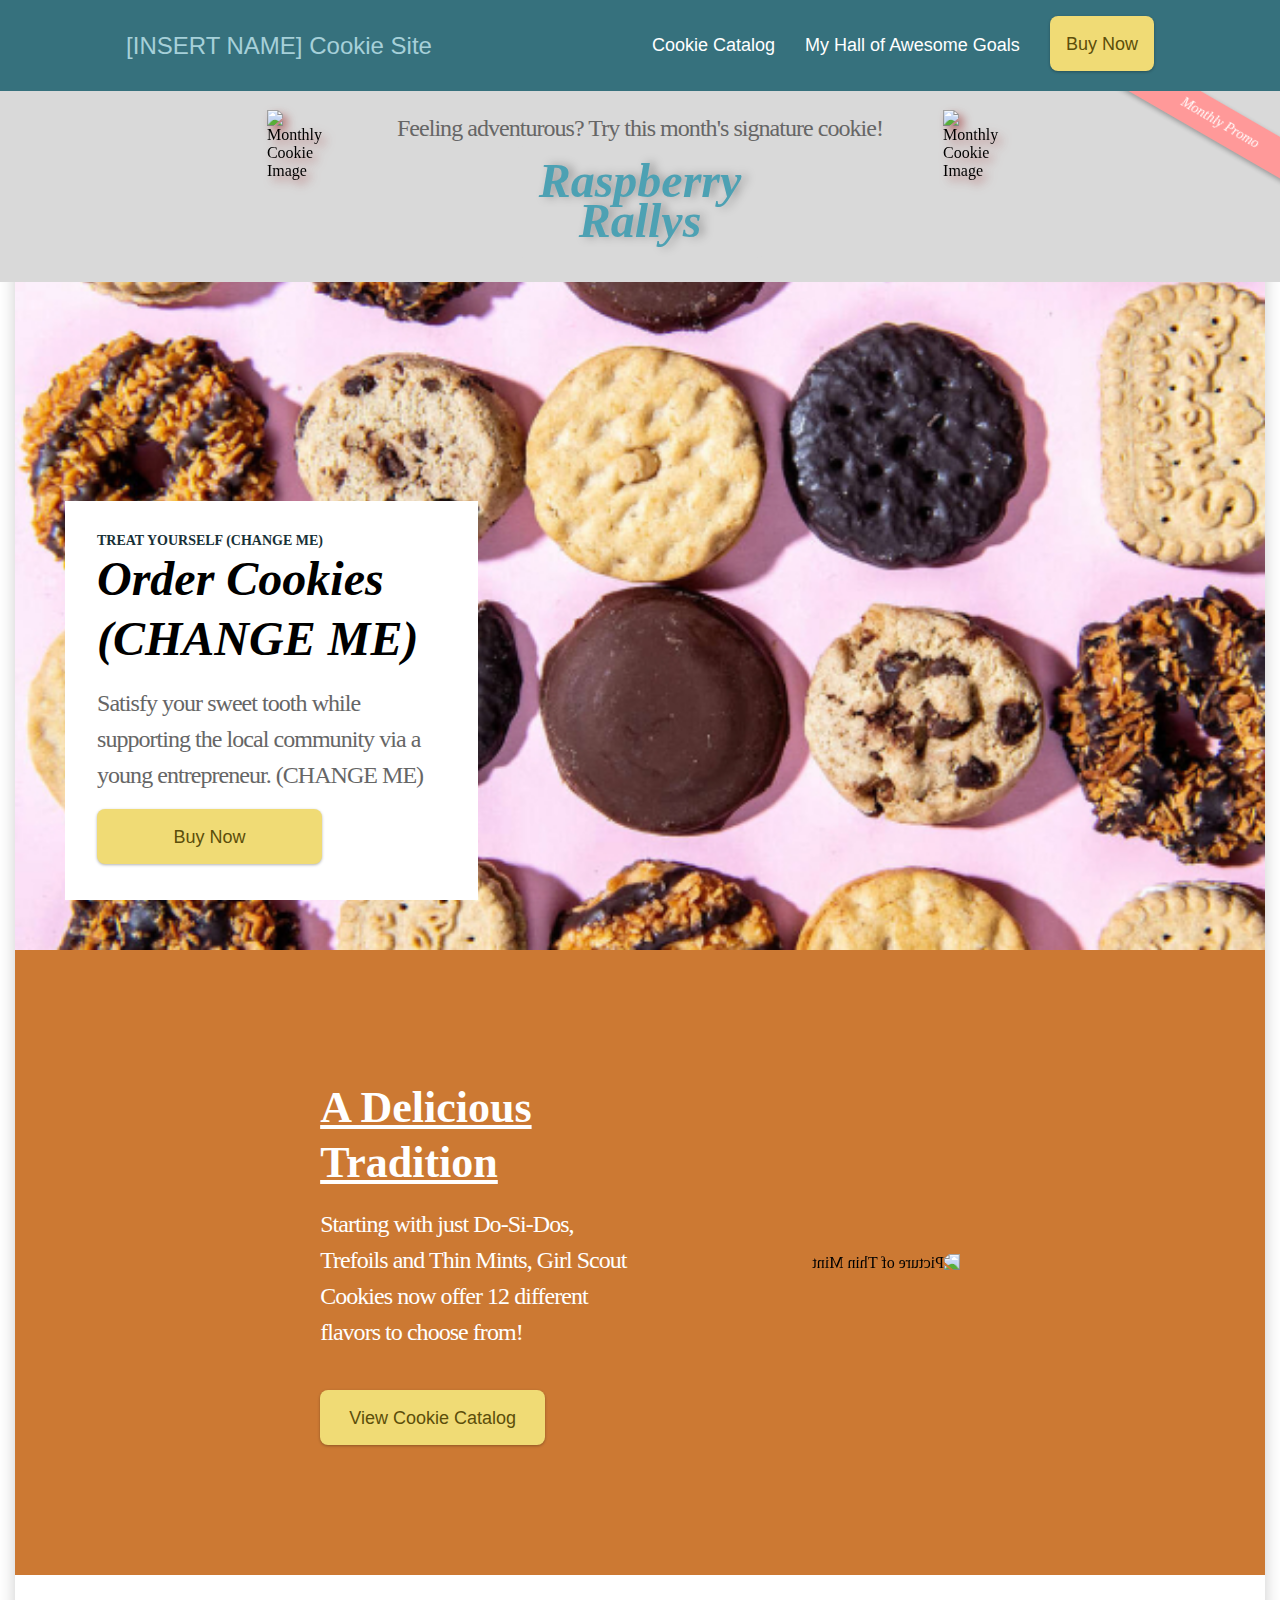
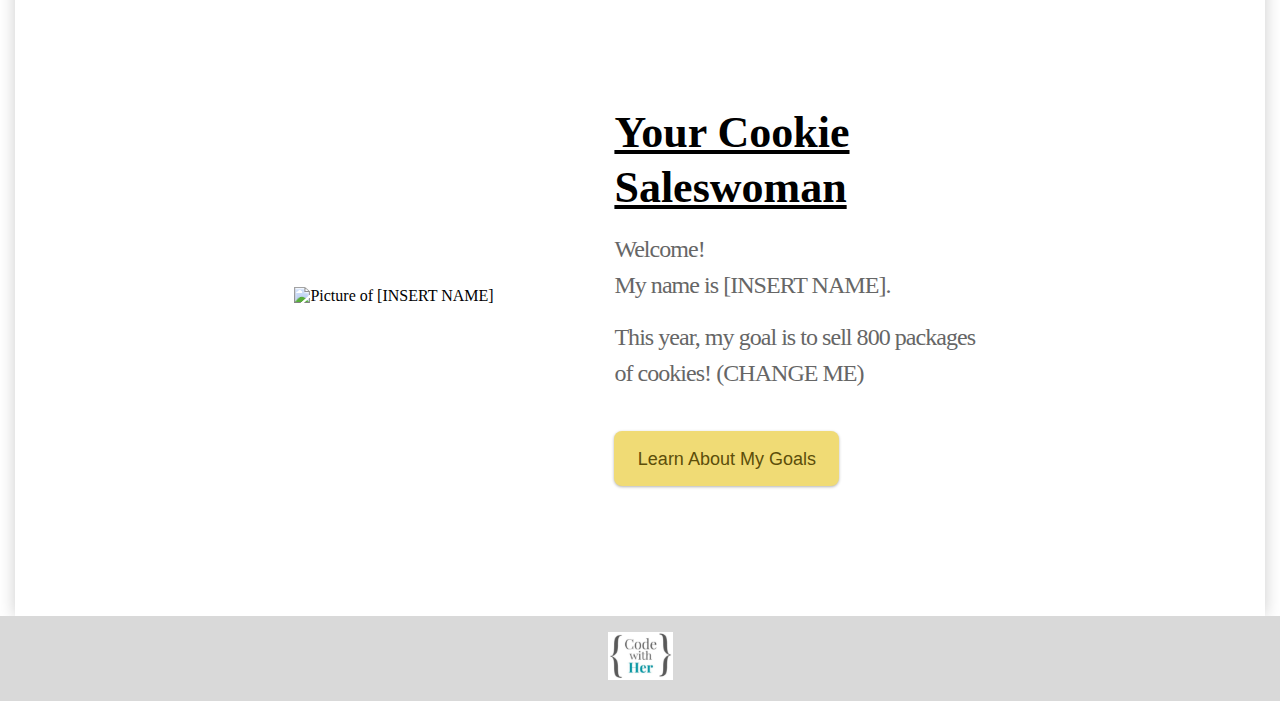
==== index.html @ 010d8aea "Merge pull request #35 from codewithher/popular-cookies" ====
<!DOCTYPE html>
<html>

<head>
  <meta charset="utf-8" />
  <meta name="viewport" content="width=device-width, initial-scale=1.0" />
  <title>C4C Website</title>
  <link href="assets/css/global.css" rel="stylesheet" type="text/css" />
  <link href="assets/css/utilities.css" rel="stylesheet" type="text/css" />
  <link href="assets/css/home.css" rel="stylesheet" type="text/css" />
</head>

<body>
  <!--HEADER-->
  <header class="flex ai-c">
    <a class="logo" href="index.html">[INSERT NAME] Cookie Site</a>

    <div id="opacityLayer"></div>

    <div id="menu" class="menu-div">
      <nav id="header-nav" class="header-menu-sidebar">
        <ul class="nav-content">
          <li>
            <a class="header-menu-link" href="cookies.html">
              Cookie Catalog
            </a>
          </li>
          <li>
            <a class="header-menu-link" href="goals.html">
              My Hall of Awesome Goals
            </a>
          </li>
          <li>
            <a class="button" href="https://www.girlscouts.org/en/cookies.html" target="_blank">
              <span class="button-text button-hover-underline">
                Buy Now
              </span>
            </a>
          </li>
        </ul>
      </nav>

      <button type="button" id="mobile-menu-trigger-close" class="close-btn" alt="Close Menu Button">
        <img class="close-img" src="assets/images/menu-close-btn.svg" alt="Close Menu Button" />
      </button>
    </div>

    <button type="button" id="mobile-menu-trigger-open" class="open-btn" alt="Open Menu Button">
      <span class="bar"></span>
      <span class="bar"></span>
      <span class="bar"></span>
    </button>
  </header>
  <!--PROMO-BANNER-->
  <section class="promo-banner">
    <promo-banner></promo-banner>
  </section>

  <main>
    
    <!--HERO-->
    <section class="hero">
      <div class="hero-pic"></div>
      <div class="hero-content flex wrap col jc-sb">
        <div class="flex wrap col ai-fs jc-sb">

          <!--MAKE CHANGE HERE: CHANGE THE TEXT WITHIN THE TAGS TO
          WHATEVER YOU WOULD LIKE
          -->
          <span class="subheader fb-full">Treat Yourself (CHANGE ME)</span>
          <h1 class="fb-full">Order Cookies (CHANGE ME)</h1>
          <p class="fb-full">
            Satisfy your sweet tooth while supporting the local community via
            a young entrepreneur. (CHANGE ME)
          </p>


          <div class="hero-btn-container">
            <a class="button" href="https://www.girlscouts.org/en/cookies.html" target="_blank">
              <span class="button-text button-hover-underline">Buy Now</span>
            </a>
          </div>
        </div>
      </div>
    </section>

    <!--COOKIE-->
    <section class="cookie flex ai-c col">
      <div class="home-content flex ai-c jc-se">
        <div class="home-copy flex col">
          <h2 class="white-text">A Delicious Tradition</h2>
          <p class="white-text">
            Starting with just Do-Si-Dos, Trefoils and Thin Mints, Girl Scout
            Cookies now offer 12 different flavors to choose from!
          </p>
          <a class="button mobile-hide" href="cookies.html">
            <span class="button-text button-hover-underline">
              View Cookie Catalog
            </span>
          </a>
        </div>
        <img class="home-image" src="assets/images/cookies/thinmints.png" alt="Picture of Thin Mint" />
      </div>
      <a class="button desktop-hide" href="cookies.html">
        <span class="button-text button-hover-underline">
          View Cookie Catalog
        </span>
      </a>
    </section>

    <!--ABOUT ME-->
    <section class="about-me flex ai-c col">
      <div class="home-content flex ai-c jc-se">
        <img class="home-image"
          src="https://us.123rf.com/450wm/yupiramos/yupiramos1612/yupiramos161202172/66884453-little-scout-character-icon-vector-illustration-design.jpg?ver=6"
          alt="Picture of [INSERT NAME]" />
        <div class="home-copy flex col">
          <h2>Your Cookie Saleswoman</h2>
          <p>
            Welcome! <br />
            My name is [INSERT NAME].
          </p>
          <p class="about-me-text">
            This year, my goal is to sell 800 packages of cookies! (CHANGE ME)
          </p>
          <a class="button mobile-hide" href="goals.html">
            <span class="button-text button-hover-underline">
              Learn About My Goals
            </span>
          </a>
        </div>
      </div>
      <a class="button desktop-hide" href="goals.html">
        <span class="button-text button-hover-underline">
          Learn About My Goals
        </span>
      </a>
    </section>
  </main>

  <!--FOOTER-->
  <footer>
    <a href="https://codewithher.org/" target="_blank"><img src="assets/images/cwh-logo.svg" alt="CWH Logo" /></a>
  </footer>
</body>

<script src="assets/js/scripts.js"></script>
<script src="https://replit.com/public/js/replit-badge-v2.js" theme="dark" position="bottom-right"></script>
<script type="module" src="assets/js/components/promoBanner/promo-banner.js"></script>

</html>
---- assets/css/global.css ----
* {
  padding: 0;
  margin: 0;
  box-sizing: border-box;

  /** CSS VARIABLES **/
  /* our base color, with one tint, and one shade - body and typogaphry is generally the base colour */
  --clr-base-f:    hsl(0, 0%, 40%);

  /* primary brand color - blue - with shades and tints via HSL */
  --clr-primary:       hsl(190, 40%, 35%);
  --clr-primary-f-lt:  hsl(190, 40%, 75%);
  --clr-primary-f-dk:  hsl(190, 40%, 15%);
  --clr-primary-lt:    hsl(190, 40%, 50%);
  --clr-primary-ltr:   hsl(190, 40%, 75%);

  /* secondary brand color - yellow - with shades and tints via HSL */
  --clr-secondary:      hsl(50, 80%, 70%);
  --clr-secondary-f:    hsl(50, 80%, 20%);

  /* tertiary brand color - red - with shades and tints via HSL */
  --clr-tertiary:           hsla(0, 100%, 50%, 0.2);
  --clr-tertiary-f:    	    hsla(0, 100%, 80%, 1.0);
  --clr-tertiary-opacity: 	hsla(0, 33%, 50%, 0.8);
  --clr-tertiary-lt:        hsla(27.5, 60%, 50%, 1.0);
  --clr-tertiary-dk:        hsla(27.5, 60%, 30%, 1.0);

  /* neutrals */
  --clr-ntrl-min:       hsl(0, 0%, 100%);
  --clr-ntrl-mid:       hsl(0, 0%, 85%);
  --clr-ntrl-max:       hsl(0, 0%, 0%);
  --clr-opacity:        hsla(0, 0%, 0%, 0.3);
  --clr-shadow:         hsla(0, 0%, 0%, 0.2);

  /* base font size */
  --fs-base: 16px;

  /* larger than heading font sizes */
  --fs-big: 18px;
  --fs-bigger: 20px;
  --fs-biggest: 24px;

  /* heading font sizes */
  --fs-h1: 36px;
  --fs-h2: 24px;
  --fs-h3: 18px;

  /* smaller than heading font sizes */
  --fs-small: 14px;
  --fs-smaller: 12px;
  --fs-smallest:  10px;

  /* Responsiveness modififer */
  --fs-desktop: 8px;

  /* Font */
  --ff-primary: "Helvetica";
}

html {
  height: 100%;
  width: 100%;
}

main {
  border: 1px solid hsl(0, 0, 0, 0.1);
  box-shadow: 0px 0px 16px var(--clr-shadow);
  margin: 160px auto 0;
  max-width: 600px;
}

header {
  position: fixed;
  top: 0;
  background-color: var(--clr-primary);
  padding: 16px;
  width: 100%;
  z-index: 9999;
}

.close-img {
  width: 20px;
}

.bar {
  display: block;
  width: 25px;
  height: 3px;
  margin: 5px auto;
  background-color: var(--clr-ntrl-min);
}

.logo {
  font-family: var(--ff-primary);
  text-decoration: none;
  color: var(--clr-primary-f-lt);
}

h1 {
  font-size: var(--fs-h1);
  font-style: italic;
  font-weight: 900;
  line-height: 1.25;
}

h2 {
  color: var(--clr-ntrl-max);
  font-size: var(--fs-h2);
  line-height: 1.25;
  text-decoration: underline;
}

h3 {
  font-size: var(--fs-h3);
  line-height: 1.25;
}

p {
  font-size: var(--fs-base);
  letter-spacing: -0.04em;
  line-height: 1.5;
  color: var(--clr-base-f);
}

a {
  text-decoration: none;
  color: var(--clr-secondary-f);
  font-size: var(--fs-bigger);
}

li {
  list-style-type: none
}

.subheader {
  color: var(--clr-primary-f-dk);
  font-size: var(--fs-small);
  font-weight: bold;
  text-transform: uppercase;
}

.button {
  background-color: var(--clr-secondary);
  box-shadow: 0px 1px 3px var(--clr-opacity);
  border: none;
  border-radius: 8px;
  padding: 16px;
  overflow: hidden;
  text-align: center;
  display: inline-block;
  width: 100%;
}

.button:hover {
  background: #4c4b17;
}

.button:hover .button-text {
  color: var(--clr-ntrl-min);
}

.button-text {
  color: var(--clr-secondary-f);
  font-family: var(--ff-primary);
}

.button-hover-underline {
  display: inline;
  position: relative;
  overflow: hidden;
}

.button-hover-underline:after {
  content: "";
  background-color: var(--clr-ntrl-min);
  position: absolute;
  right: 0;
  width: 0;
  bottom: -5px;
  height: 1px;
  transition-property: width;
  transition-duration: 0.2s;
  transition-timing-function: ease-out;
}

.button:hover .button-hover-underline:after,
.button:focus .button-hover-underline:after,
.button:active .button-hover-underline:after {
  left: 0;
  right: 0;
  width: 100%;
}

footer {
  text-align: center;
  padding: var(--fs-base);
  background-color: var(--clr-ntrl-mid);
}

.white-text {
  color: var(--clr-ntrl-min);
}

.promo-banner {
  /* padding: 6px 50px 70px 20px; */
  /* position: relative; */
  height:100px;
  background-color: var(--clr-ntrl-mid);
  overflow: hidden;
  position: fixed;
  top: 3.7em;
  left: 0;
  width: 100%;
  z-index: 999;
}

.promo-banner-container {
  display: flex;
  justify-content: center;
  padding: 10px 30px 10px 30px;
}

.promo-banner-image {
  max-height: 70px;
  max-width: 70px;
  -webkit-filter: drop-shadow(5px 5px 5px var(--clr-tertiary-opacity));
  filter: drop-shadow(5px 5px 5px var(--clr-tertiary-opacity));
}

.promo-banner-btn:hover {
  background: #4c4b17;
}

.promo-banner-btn:hover {
  color: var(--clr-ntrl-min);
}

.ribbon-content {
  font-style:oblique;

}

.promo-cookie {
  color:var(--clr-primary-lt);
  -webkit-filter: drop-shadow(5px 0px 5px var(--clr-opacity));
  filter: drop-shadow(5px 0px 5px var(--clr-opacity));
  line-height: 0.8em;
}

@media (max-width: 1099px) {
  header {
    justify-content: space-between;
  }

  .logo {
    font-size: var(--fs-big);
  }

  #opacityLayer {
    background: var(--clr-opacity);
    position: fixed;
    top: 0;
    left: 0;
    bottom: 0;
    opacity: 0;
    transition: transform 0.5s ease;
    visibility: hidden;
    width: 100%;
    height: 100%;
    z-index: 998;
  }

  #opacityLayer.opacity-on {
    visibility: visible;
    opacity: 1;
  }

  .menu-div.open {
    transform: translateX(0);
  }

  .menu-div {
    position: fixed;
    background: #fff;
    list-style: none;
    display: block;
    height: 100%;
    overflow-y: auto;
    top: 0;
    right: 0;
    padding: 0.25em 0.75em 1em 0.75em;
    transform: translateX(350px);
    transition: transform 0.5s;
    width: 275px;
    z-index: 999;
  }

  .nav-content {
    margin-top: 50px;
  }

  .close-btn {
    position: absolute;
    top: 0;
    right: 0;
    z-index: 1000;
    margin: 15px;
    background: none;
    border: none;
    cursor: pointer;
  }

  .open-btn {
    display: block;
    background: none;
    border: none;
    cursor: pointer;
  }

  .header-menu-link {
    display: inline-block;
    font-weight: 700;
    margin-bottom: 16px;
    text-transform: uppercase;
    white-space: normal;
  }

  .button-text {
    font-size: var(--fs-base);
  }

  .promo-banner-content {
    text-align: center;
    min-width: 400px;
  }

  .promo-banner-ribbon {
    width: 400px;
    font-size: var(--fs-small);
    padding: 10px;
    position: absolute;
    right: -170px;
    top: 5px;
    text-align: center;
    border-radius: 25px;
    transform: rotate(35deg);
    background-color: var(--clr-tertiary-f);
    box-shadow: 2px 2px 5px var(--clr-opacity);
    color: var(--clr-ntrl-min);
    z-index: 1;
  }
  .ribbon-content {
    font-size: var(--fs-smallest);
  }
  .promo-banner-btn {
    max-width: 200px;
    min-width: 160px;
    box-shadow: none;
    background-color: var(--clr-ntrl-mid);
  }
  .promo-banner-btn:hover {
    background-color: var(--clr-secondary);
  }
}

/*DESKTOP STYLES*/
@media (min-width: 1100px) { 
  main {
    margin: 230px auto 0;
    max-width: 1250px;
  }

  header {
    justify-content: space-evenly;
    padding: 16px;
  }

  .nav-content {
    display: flex;
    align-items: center;
    gap: 30px;
  }

  .header-menu-link {
    color: var(--clr-ntrl-min);
    font-family: var(--ff-primary);
    font-weight: 400;
    font-size: var(--fs-big);
  }

  .button-text {
    font-size: var(--fs-big);
  }

  .close-btn {
    display: none;
  }
  
  .open-btn {
    display: none;
  }

  h1 {
    /* 36 + 12 = 48 */
    font-size: calc(var(--fs-h1) + var(--fs-desktop) * 1.5);
  }

  h2 {
    /* 24 + 8 = 32 */
    font-size: calc(var(--fs-h1) + var(--fs-desktop));
  }

  p {
    /* 16 + 8 = 24 */
    font-size: calc(var(--fs-base) + var(--fs-desktop));
  }

  .subheader {
    font-size: var();
  }

  .button {
    max-width: 225px;
  }
  
  .logo {
    font-size: var(--fs-biggest);
  }

  .promo-banner {
    top: 5.6em;
    height: fit-content;
  }

  .promo-banner-btn {
    max-width: 250px;
    min-width: 160px;
    box-shadow: none;
    background-color: var(--clr-ntrl-mid);
  }
  .promo-banner-btn:hover {
    background-color: var(--clr-secondary);
  }

  .promo-banner-ribbon {
    width: 400px;
    font-size: var(--fs-small);
    padding: 10px;
    position: absolute;
    right: -140px;
    top: 15px;
    text-align: center;
    border-radius: 25px;
    transform: rotate(30deg);
    background-color: var(--clr-tertiary-f);
    box-shadow: 2px 2px 5px var(--clr-opacity);
    color: var(--clr-ntrl-min);
    z-index: 1;
  }
  
  .promo-banner-content {
    padding: 0px 60px 0px 60px;
    text-align: center;
  }

  .promo-banner-container {
    padding: 20px 30px 20px 30px;
  }
}
---- assets/css/utilities.css ----
.hide {
  display: none;
}

@media (max-width: 1099px) {
  .mobile-hide {
    display: none;
  }
}

@media (min-width: 1100px) {
  .desktop-hide {
    display: none;
  }
}

.full-container {
  width: 100%;
}

.wrap {
  flex-wrap: wrap;
}

.col {
  flex-direction: column;
}

.row {
  flex-direction: row;
}

.nowrap {
  flex-wrap: nowrap;
}

.flex {
  display: flex;
}

.fb-full {
  flex-basis: 100%;
}

.fb-half {
  flex-basis: 50%;
}

/*places text near bottom, vertical*/
.ai-fe {
  align-items: flex-end;
}

.ai-c {
  align-items: center;
}

.jc-se {
  justify-content: space-evenly;
}

.jc-sa {
  justify-content: space-around;
}
/*horizontal*/
.jc-sb {
  justify-content: space-between;
}

.jc-fe {
  justify-content: flex-end;
}

.jc-fs {
  justify-content: flex-start;
}
.js-c {
  justify-content: center;
}

.centered-container {
  text-align: center;
  margin: 0 auto;
  margin-top: 1rem;
}
---- assets/css/home.css ----
.hero {
  background-color: var(--clr-ntrl-min);
  position: relative;
}

.hero-pic {
  background: url('../images/home/hero.jpg');
  background-size: cover;
  height: 315px;
}

.hero-content {
  background-color: var(--clr-ntrl-min);
  padding: 32px;
}

.hero-content p {
  margin: 16px 0;
}

.home-content {
  margin-bottom: 24px;
}

.home-copy h2 {
  margin-bottom: 16px;
}

.home-copy p {
  margin-bottom: 16px;
}

.home-copy p:last-of-type {
  margin-bottom: 0;
}

.home-btn-container .button {
  width: 100%;
}

.home-image {
  display: inline-block;
  max-width: 160px;
  width: 100%;
}

.hero-content, .cookie, .about-me {
  padding: 28px;
}

.cookie {
  background-color: var(--clr-tertiary-lt); 
}

.cookie .home-copy {
  margin-right: 24px;
}

.cookie .home-image {
  transform: rotateY(180deg);
}

.about-me {
  width: 100%;
}

.about-me .home-copy {
  margin-left: 24px;
}

/*DESKTOP STYLES*/
@media (min-width: 1100px) { 
  .hero-pic {
    height: 80vh;
    position: relative;
  }

  .hero-content {
    width: 33%;
    position: absolute;
    padding: 32px;
    bottom: 50px;
    left: 50px;
  }

  .cookie, .about-me {
    padding: 130px;
  }

  .home-content {
    margin: 0;
    max-width: 800px;
  }

  .home-copy {
    max-width: 420px;
    width: 100%;
  }

  .home-copy .button {
    margin-top: 40px;
  }

  .home-image {
    max-width: 248px;
  }

  .cookie .home-copy {
    margin-right: 72px;
  }

  .cookie .home-btn-container .button {
    margin-right: 400px;
  }

  .about-me .home-copy {
    margin-left: 72px;
  }

  .about-me-description {
    margin: 48px 0;
    max-width: 280px;
  }
  
  .about-me .home-btn-container .button{
    margin-left: 250px;
  }
}
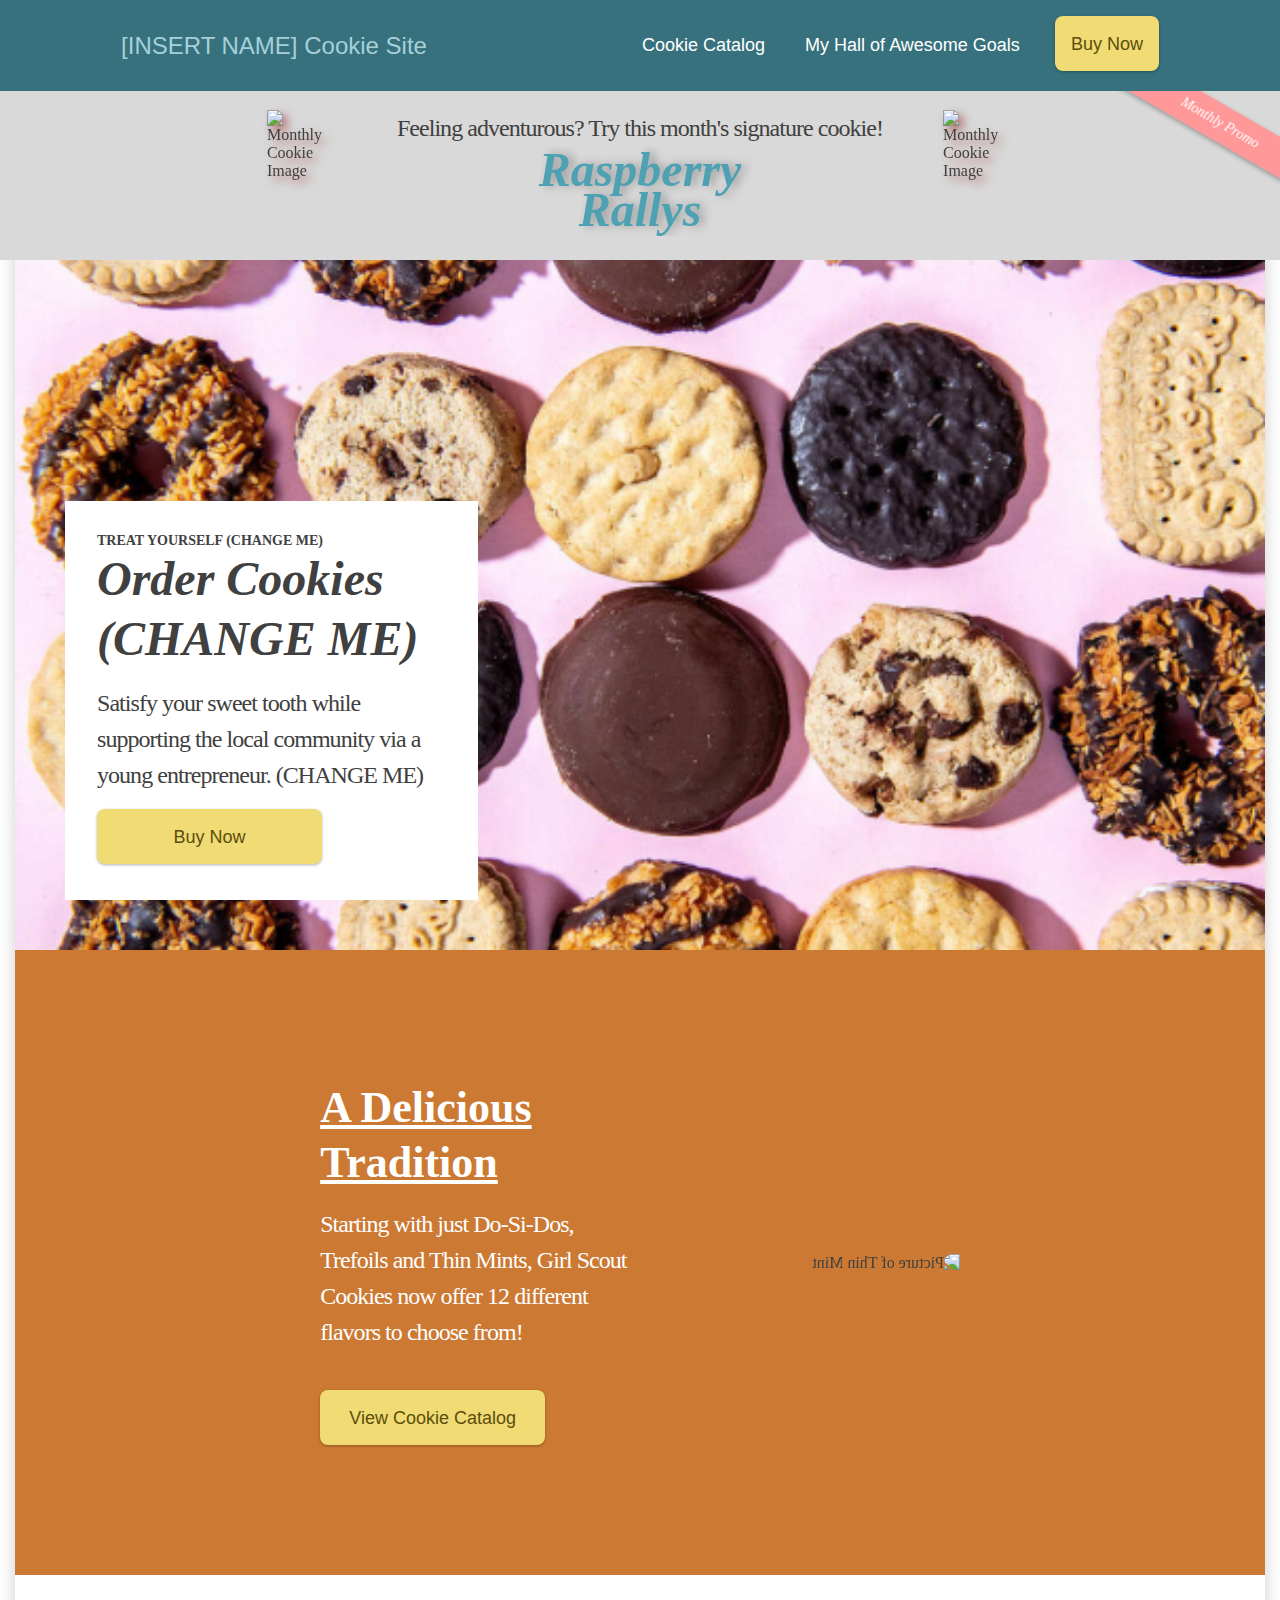
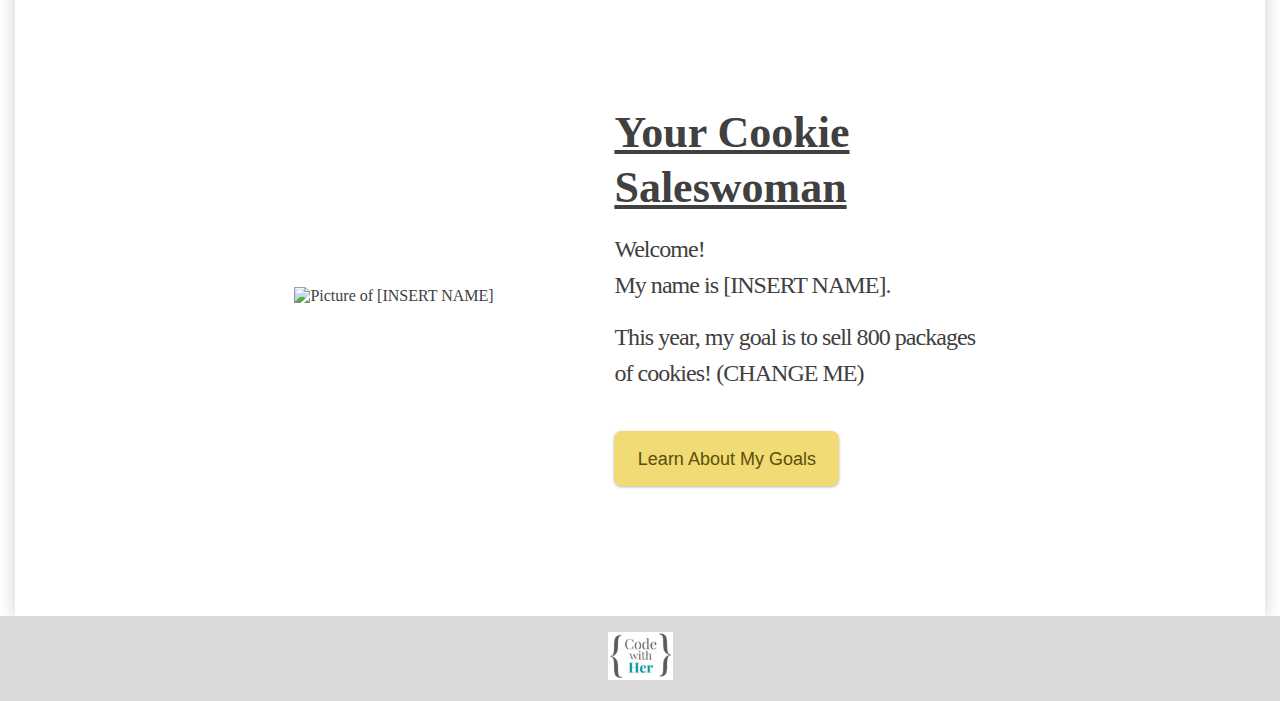
==== commit 0cb73696: "Merge pull request #42 from codewithher/feature/nav-hover" ====
--- a/index.html
+++ b/index.html
@@ -21,12 +21,12 @@
       <nav id="header-nav" class="header-menu-sidebar">
         <ul class="nav-content">
           <li>
-            <a class="header-menu-link" href="cookies.html">
+            <a class="header-menu-link navigation-btn" href="cookies.html">
               Cookie Catalog
             </a>
           </li>
           <li>
-            <a class="header-menu-link" href="goals.html">
+            <a class="header-menu-link navigation-btn" href="goals.html">
               My Hall of Awesome Goals
             </a>
           </li>
--- a/assets/css/global.css
+++ b/assets/css/global.css
@@ -1,36 +1,43 @@
+* {
+    /* BEGIN: Change Color Themes */
+    
+    /* base font color */
+    --clr-base-f:             hsl(0, 0%, 25%);
+
+    /* primary brand color - blue - with shades and tints via HSL */
+    --clr-primary:            hsl(190, 40%, 35%);         /* Navigation Bar */
+    --clr-primary-f-lt:       hsl(190, 40%, 75%);         /* Navigation Bar Font */
+    --clr-primary-lt:         hsl(190, 40%, 50%);         /* Used for Promotion Bar */
+    --clr-primary-ltr:        hsl(190, 40%, 75%);         /* Used for cookies */
+  
+    /* secondary brand color - yellow - with shades and tints via HSL */
+    --clr-secondary:          hsl(50, 80%, 70%);          /* Button Before */
+    --clr-secondary-dk:       hsl(50, 80%, 20%);          /* Button After */
+  
+    /* tertiary brand color - red - with shades and tints via HSL */
+    --clr-tertiary:           hsl(0, 90%, 20%);           /* Popular Banner*/
+    --clr-tertiary-f:    	    hsla(0, 100%, 80%, 1.0);    /* Promotion Ribbon */
+    --clr-tertiary-opacity: 	hsla(0, 33%, 50%, 0.8);     /* Promotion Banner */
+    
+    /* quarternary brand color - brown - with shades and tints via HSL */
+    --clr-quarternary-lt:     hsla(27.5, 60%, 50%, 1.0);  /* Home Page + Goals */
+    --clr-quarternary-dk:     hsla(27.5, 60%, 30%, 1.0);  /* Goals */
+  
+    /* neutrals - white - with shades and tints via HSL */
+    --clr-ntrl-min:           hsl(0, 0%, 100%);           /* Background */
+    --clr-ntrl-mid:           hsl(0, 0%, 85%);            /* Promo Background */
+    /* END: Change Color Themes */
+}
+
 * {
   padding: 0;
   margin: 0;
   box-sizing: border-box;
 
-  /** CSS VARIABLES **/
-  /* our base color, with one tint, and one shade - body and typogaphry is generally the base colour */
-  --clr-base-f:    hsl(0, 0%, 40%);
-
-  /* primary brand color - blue - with shades and tints via HSL */
-  --clr-primary:       hsl(190, 40%, 35%);
-  --clr-primary-f-lt:  hsl(190, 40%, 75%);
-  --clr-primary-f-dk:  hsl(190, 40%, 15%);
-  --clr-primary-lt:    hsl(190, 40%, 50%);
-  --clr-primary-ltr:   hsl(190, 40%, 75%);
-
-  /* secondary brand color - yellow - with shades and tints via HSL */
-  --clr-secondary:      hsl(50, 80%, 70%);
-  --clr-secondary-f:    hsl(50, 80%, 20%);
-
-  /* tertiary brand color - red - with shades and tints via HSL */
-  --clr-tertiary:           hsla(0, 100%, 50%, 0.2);
-  --clr-tertiary-f:    	    hsla(0, 100%, 80%, 1.0);
-  --clr-tertiary-opacity: 	hsla(0, 33%, 50%, 0.8);
-  --clr-tertiary-lt:        hsla(27.5, 60%, 50%, 1.0);
-  --clr-tertiary-dk:        hsla(27.5, 60%, 30%, 1.0);
-
-  /* neutrals */
-  --clr-ntrl-min:       hsl(0, 0%, 100%);
-  --clr-ntrl-mid:       hsl(0, 0%, 85%);
-  --clr-ntrl-max:       hsl(0, 0%, 0%);
-  --clr-opacity:        hsla(0, 0%, 0%, 0.3);
-  --clr-shadow:         hsla(0, 0%, 0%, 0.2);
+  /* Shadows */
+  --clr-opacity:            hsla(0, 0%, 0%, 0.3);
+  --clr-shadow:             hsla(0, 0%, 0%, 0.2);
+  --clr-transparent:        hsla(0, 0%, 0%, 0);
 
   /* base font size */
   --fs-base: 16px;
@@ -53,11 +60,14 @@
   /* Responsiveness modififer */
   --fs-desktop: 8px;
 
+  /* BEGIN: Change Font Family */
   /* Font */
   --ff-primary: "Helvetica";
+  /* END: Change Font Family */
 }
 
 html {
+  color: var(--clr-base-f);
   height: 100%;
   width: 100%;
 }
@@ -104,7 +114,7 @@
 }
 
 h2 {
-  color: var(--clr-ntrl-max);
+  color: var(--clr-base-f);
   font-size: var(--fs-h2);
   line-height: 1.25;
   text-decoration: underline;
@@ -124,7 +134,7 @@
 
 a {
   text-decoration: none;
-  color: var(--clr-secondary-f);
+  color: var(--clr-secondary-dk);
   font-size: var(--fs-bigger);
 }
 
@@ -133,7 +143,6 @@
 }
 
 .subheader {
-  color: var(--clr-primary-f-dk);
   font-size: var(--fs-small);
   font-weight: bold;
   text-transform: uppercase;
@@ -152,7 +161,7 @@
 }
 
 .button:hover {
-  background: #4c4b17;
+  background: var(--clr-secondary-dk);
 }
 
 .button:hover .button-text {
@@ -160,7 +169,7 @@
 }
 
 .button-text {
-  color: var(--clr-secondary-f);
+  color: var(--clr-secondary-dk);
   font-family: var(--ff-primary);
 }
 
@@ -227,12 +236,17 @@
   filter: drop-shadow(5px 5px 5px var(--clr-tertiary-opacity));
 }
 
-.promo-banner-btn:hover {
-  background: #4c4b17;
-}
-
-.promo-banner-btn:hover {
-  color: var(--clr-ntrl-min);
+.navigation-btn {
+  max-width: 200px;
+  min-width: 160px;
+  box-shadow: none;
+  border-radius: 4px;
+  padding: 5px 5px 5px 5px;
+  background-color: var(--clr-transparent);
+}
+
+.navigation-btn:hover {
+  background-color: var(--clr-secondary);
 }
 
 .ribbon-content {
@@ -281,7 +295,7 @@
 
   .menu-div {
     position: fixed;
-    background: #fff;
+    background: var(--clr-ntrl-min);
     list-style: none;
     display: block;
     height: 100%;
@@ -349,18 +363,11 @@
     color: var(--clr-ntrl-min);
     z-index: 1;
   }
+
   .ribbon-content {
     font-size: var(--fs-smallest);
   }
-  .promo-banner-btn {
-    max-width: 200px;
-    min-width: 160px;
-    box-shadow: none;
-    background-color: var(--clr-ntrl-mid);
-  }
-  .promo-banner-btn:hover {
-    background-color: var(--clr-secondary);
-  }
+
 }
 
 /*DESKTOP STYLES*/
@@ -430,16 +437,6 @@
   .promo-banner {
     top: 5.6em;
     height: fit-content;
-  }
-
-  .promo-banner-btn {
-    max-width: 250px;
-    min-width: 160px;
-    box-shadow: none;
-    background-color: var(--clr-ntrl-mid);
-  }
-  .promo-banner-btn:hover {
-    background-color: var(--clr-secondary);
   }
 
   .promo-banner-ribbon {
--- a/assets/css/home.css
+++ b/assets/css/home.css
@@ -49,7 +49,7 @@
 }
 
 .cookie {
-  background-color: var(--clr-tertiary-lt); 
+  background-color: var(--clr-quarternary-lt); 
 }
 
 .cookie .home-copy {
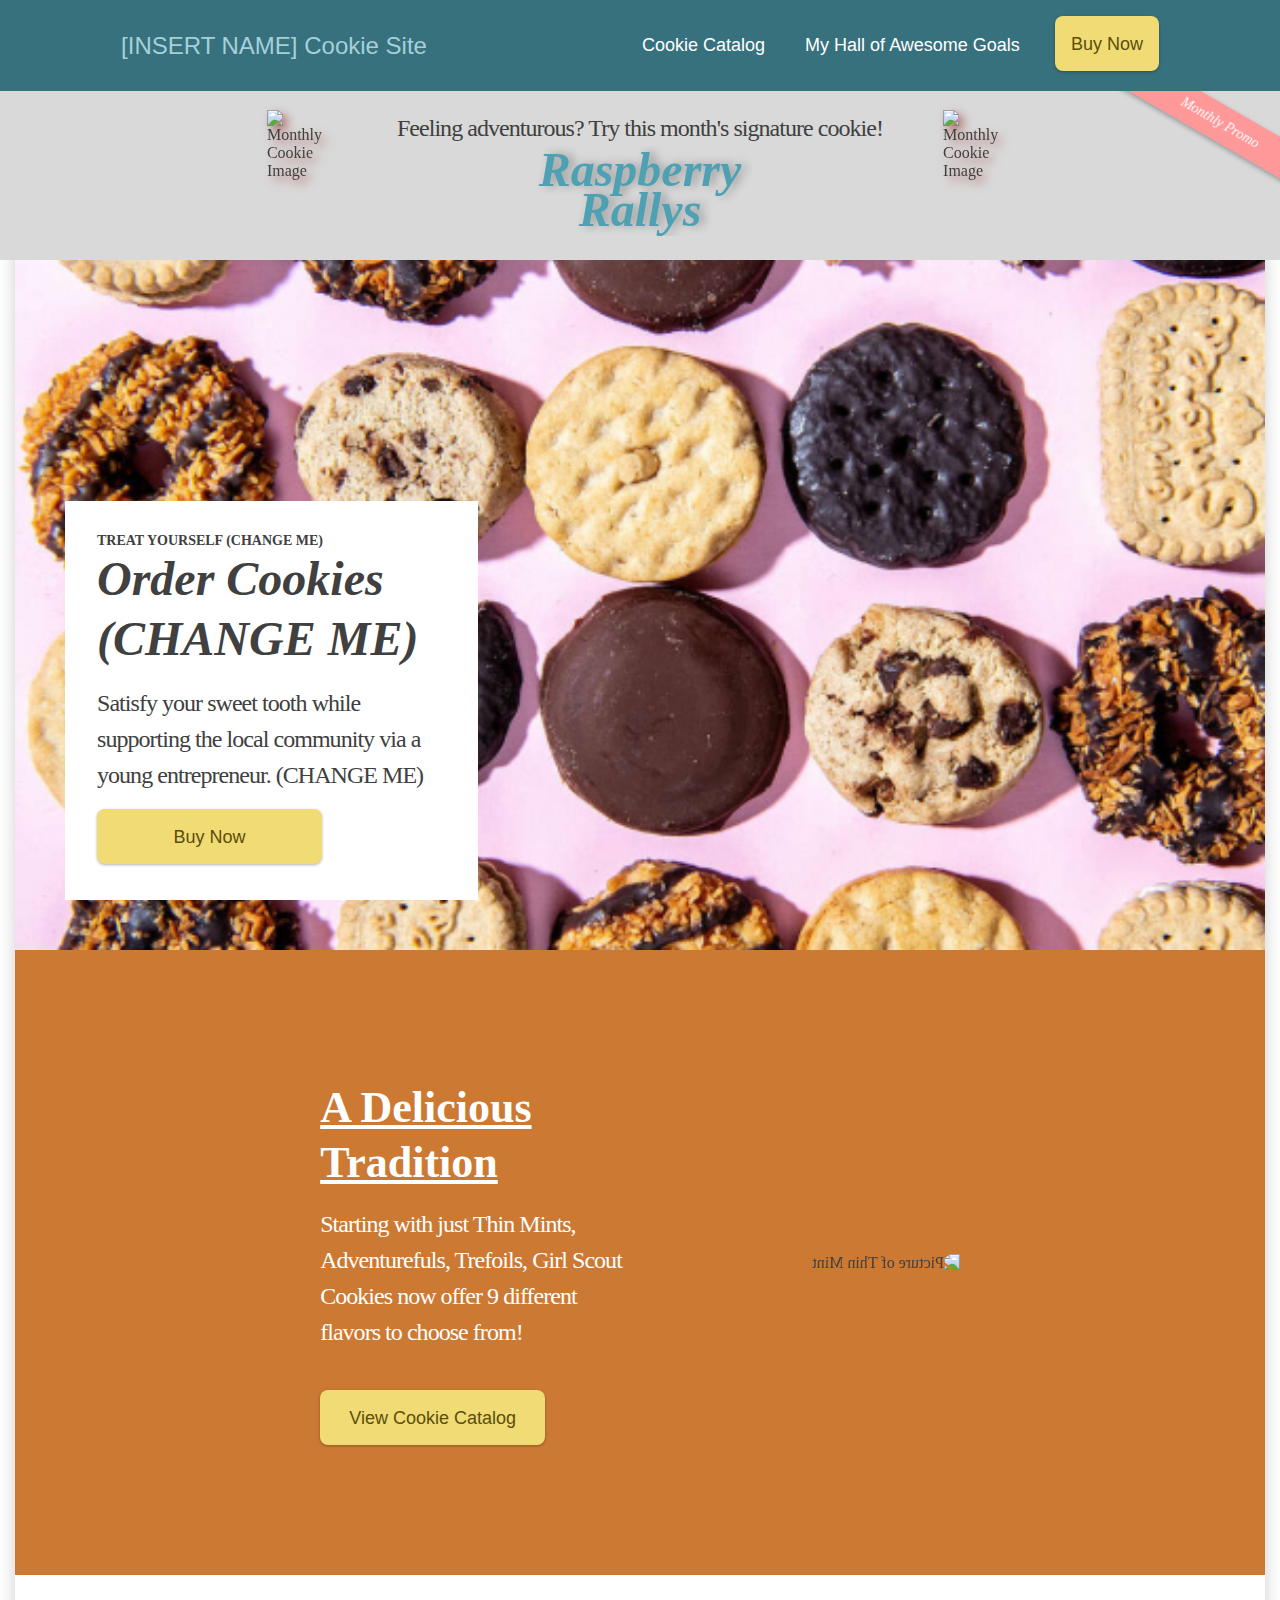
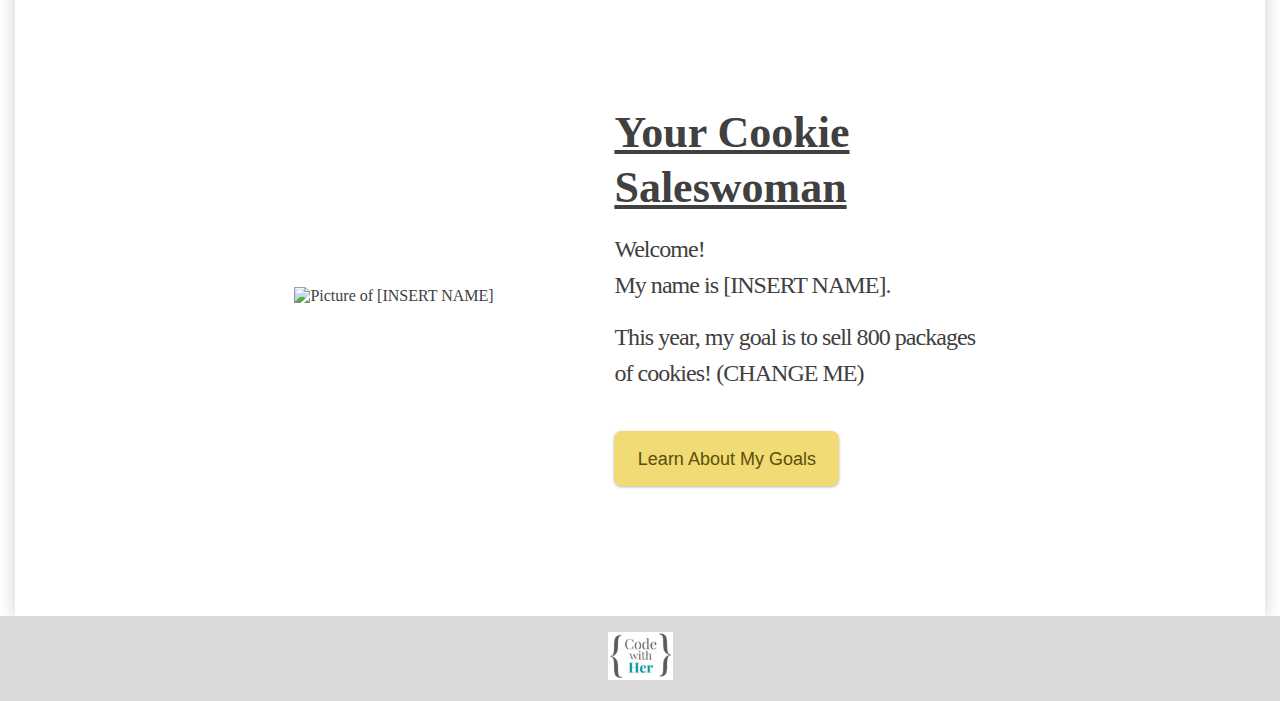
==== commit b818cd34: "added some additional explainations" ====
--- a/index.html
+++ b/index.html
@@ -1,6 +1,8 @@
 <!DOCTYPE html>
 <html>
-
+<!-- The code below sets up and links all the necessary HTML, CSS, and JS files together so that
+the project can be executed correctly. -->
+<!--  BEGIN ***********DO NOT CHANGE*******  -->
 <head>
   <meta charset="utf-8" />
   <meta name="viewport" content="width=device-width, initial-scale=1.0" />
@@ -9,12 +11,20 @@
   <link href="assets/css/utilities.css" rel="stylesheet" type="text/css" />
   <link href="assets/css/home.css" rel="stylesheet" type="text/css" />
 </head>
+<!--  END ***********DO NOT CHANGE*******  -->
 
 <body>
   <!--HEADER-->
+    <!-- BEGIN ***********CODE THE STEPS BELOW******* -->
   <header class="flex ai-c">
+    <!-- Activity 1: Insert Your Name -->
     <a class="logo" href="index.html">[INSERT NAME] Cookie Site</a>
+    <!-- # END ***********FINISH CODING STEPS ABOVE******* -->
 
+
+    <!--  BEGIN ***********DO NOT CHANGE*******  -->
+    <!-- This section write the code fo the navigation bar so that you can navigate
+    to the different pages of the website. -->
     <div id="opacityLayer"></div>
 
     <div id="menu" class="menu-div">
@@ -31,7 +41,14 @@
             </a>
           </li>
           <li>
+    <!--  END ***********DO NOT CHANGE*******  --> 
+            
+            <!-- BEGIN ***********CODE THE STEPS BELOW******* -->
+            <!-- Activity 5: Input Your Own Digital Cook Link -->
             <a class="button" href="https://www.girlscouts.org/en/cookies.html" target="_blank">
+            <!-- # END ***********FINISH CODING STEPS ABOVE******* -->
+            
+    <!--  BEGIN ***********DO NOT CHANGE*******  -->
               <span class="button-text button-hover-underline">
                 Buy Now
               </span>
@@ -51,20 +68,22 @@
       <span class="bar"></span>
     </button>
   </header>
+
   <!--PROMO-BANNER-->
   <section class="promo-banner">
     <promo-banner></promo-banner>
   </section>
+  <!--  END ***********DO NOT CHANGE*******  --> 
 
   <main>
-    
     <!--HERO-->
     <section class="hero">
       <div class="hero-pic"></div>
       <div class="hero-content flex wrap col jc-sb">
         <div class="flex wrap col ai-fs jc-sb">
 
-          <!--MAKE CHANGE HERE: CHANGE THE TEXT WITHIN THE TAGS TO
+          <!-- BEGIN ***********CODE THE STEPS BELOW******* -->
+          <!-- Activity 2: CHANGE THE TEXT WITHIN THE TAGS TO
           WHATEVER YOU WOULD LIKE
           -->
           <span class="subheader fb-full">Treat Yourself (CHANGE ME)</span>
@@ -73,25 +92,33 @@
             Satisfy your sweet tooth while supporting the local community via
             a young entrepreneur. (CHANGE ME)
           </p>
-
+          <!-- # END ***********FINISH CODING STEPS ABOVE******* -->
 
           <div class="hero-btn-container">
+
+            <!-- BEGIN ***********CODE THE STEPS BELOW******* -->
+            <!-- Activity 5: Input Your Own Digital Cook Link -->
             <a class="button" href="https://www.girlscouts.org/en/cookies.html" target="_blank">
               <span class="button-text button-hover-underline">Buy Now</span>
-            </a>
-          </div>
+            <!-- # END ***********FINISH CODING STEPS ABOVE******* -->
+            
+          </a>
+          </div>          
         </div>
       </div>
     </section>
 
+    <!--  BEGIN ***********DO NOT CHANGE*******  -->
     <!--COOKIE-->
+    <!-- Explaination: This section is for writing the html code for the 
+    cookie section of the home page -->
     <section class="cookie flex ai-c col">
       <div class="home-content flex ai-c jc-se">
         <div class="home-copy flex col">
           <h2 class="white-text">A Delicious Tradition</h2>
           <p class="white-text">
-            Starting with just Do-Si-Dos, Trefoils and Thin Mints, Girl Scout
-            Cookies now offer 12 different flavors to choose from!
+            Starting with just Thin Mints, Adventurefuls, Trefoils, Girl Scout
+            Cookies now offer 9 different flavors to choose from!
           </p>
           <a class="button mobile-hide" href="cookies.html">
             <span class="button-text button-hover-underline">
@@ -107,15 +134,20 @@
         </span>
       </a>
     </section>
-
+    <!--  END ***********DO NOT CHANGE*******  -->
+    
     <!--ABOUT ME-->
     <section class="about-me flex ai-c col">
+
+      <!-- BEGIN ***********CODE THE STEPS BELOW******* -->
       <div class="home-content flex ai-c jc-se">
+        <!-- Activity 4: Replace image + update alt text -->
         <img class="home-image"
           src="https://us.123rf.com/450wm/yupiramos/yupiramos1612/yupiramos161202172/66884453-little-scout-character-icon-vector-illustration-design.jpg?ver=6"
           alt="Picture of [INSERT NAME]" />
         <div class="home-copy flex col">
-          <h2>Your Cookie Saleswoman</h2>
+          <h2>Your Cookie Saleswoman</h2>    
+          <!-- Activity 3: Fill information about yourself! Don't input an personal information!! -->
           <p>
             Welcome! <br />
             My name is [INSERT NAME].
@@ -123,6 +155,9 @@
           <p class="about-me-text">
             This year, my goal is to sell 800 packages of cookies! (CHANGE ME)
           </p>
+      <!-- # END ***********FINISH CODING STEPS ABOVE******* -->
+
+      <!--  BEGIN ***********DO NOT CHANGE*******  -->
           <a class="button mobile-hide" href="goals.html">
             <span class="button-text button-hover-underline">
               Learn About My Goals
@@ -139,6 +174,7 @@
   </main>
 
   <!--FOOTER-->
+  <!-- This section is the code to include all the information at the bottom the home page -->
   <footer>
     <a href="https://codewithher.org/" target="_blank"><img src="assets/images/cwh-logo.svg" alt="CWH Logo" /></a>
   </footer>
@@ -148,4 +184,5 @@
 <script src="https://replit.com/public/js/replit-badge-v2.js" theme="dark" position="bottom-right"></script>
 <script type="module" src="assets/js/components/promoBanner/promo-banner.js"></script>
 
-</html>+</html>
+    <!--  END ***********DO NOT CHANGE*******  -->
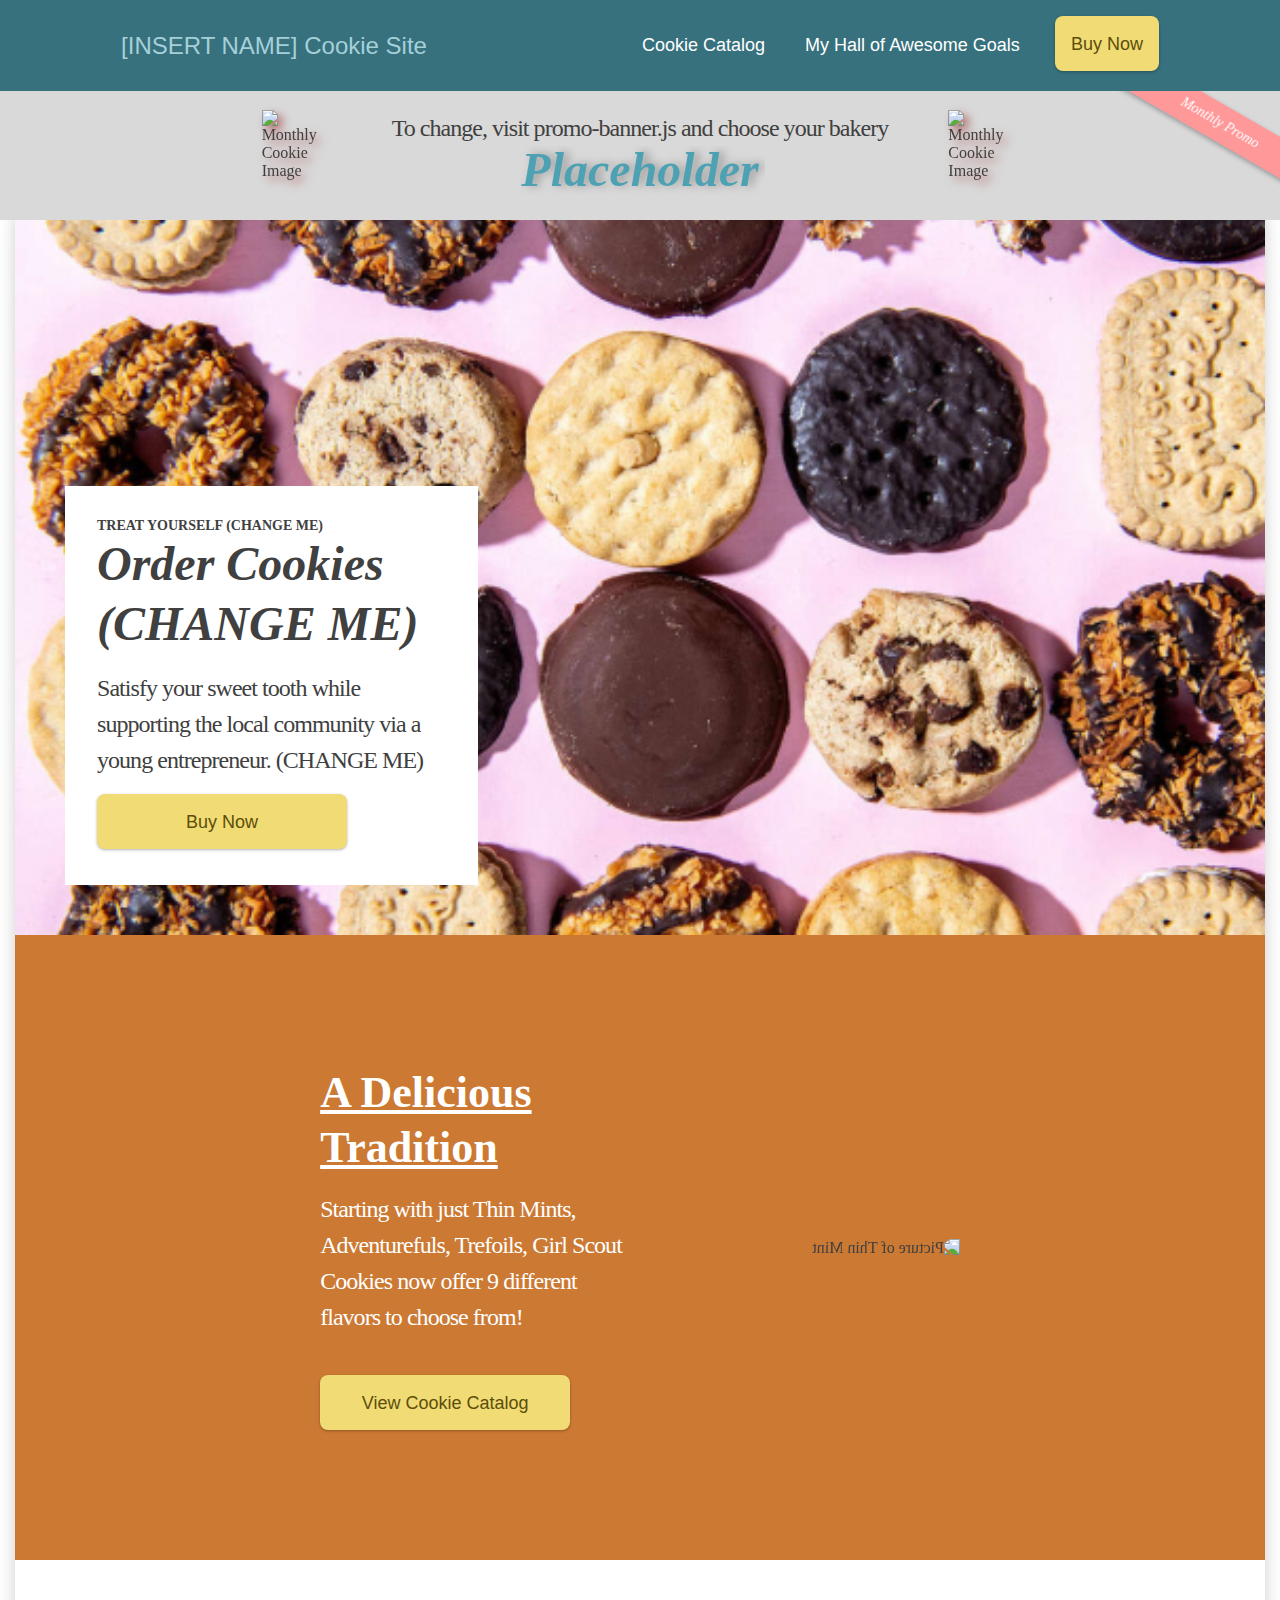
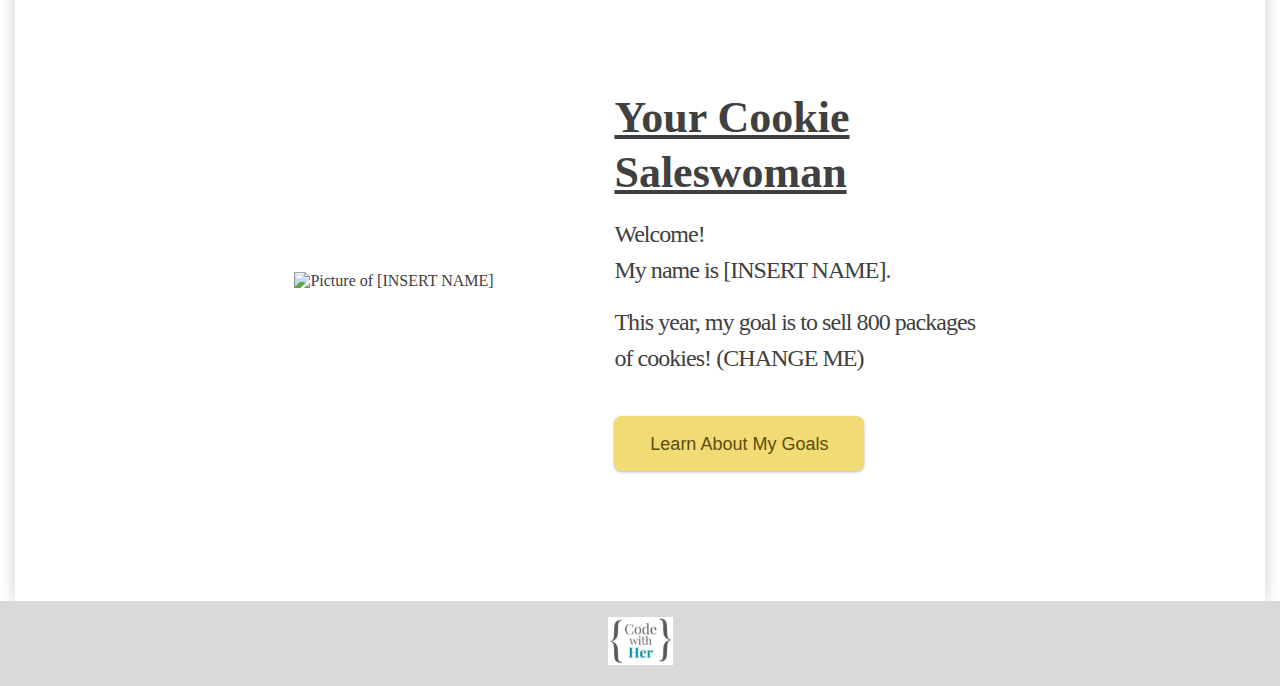
==== commit 6287a16d: "Activity 3 Typo" ====
--- a/index.html
+++ b/index.html
@@ -1,8 +1,6 @@
 <!DOCTYPE html>
 <html>
-<!-- The code below sets up and links all the necessary HTML, CSS, and JS files together so that
-the project can be executed correctly. -->
-<!--  BEGIN ***********DO NOT CHANGE*******  -->
+<!-- Meta Data: Sets up and connects CSS (styling) files to the page -->
 <head>
   <meta charset="utf-8" />
   <meta name="viewport" content="width=device-width, initial-scale=1.0" />
@@ -11,22 +9,15 @@
   <link href="assets/css/utilities.css" rel="stylesheet" type="text/css" />
   <link href="assets/css/home.css" rel="stylesheet" type="text/css" />
 </head>
-<!--  END ***********DO NOT CHANGE*******  -->
-
 <body>
-  <!--HEADER-->
-    <!-- BEGIN ***********CODE THE STEPS BELOW******* -->
+  <!-- Header: Title -->
   <header class="flex ai-c">
-    <!-- Activity 1: Insert Your Name -->
+    <!-- BEGIN - Activity 1: Insert your first name -->
     <a class="logo" href="index.html">[INSERT NAME] Cookie Site</a>
-    <!-- # END ***********FINISH CODING STEPS ABOVE******* -->
-
-
-    <!--  BEGIN ***********DO NOT CHANGE*******  -->
-    <!-- This section write the code fo the navigation bar so that you can navigate
-    to the different pages of the website. -->
+    <!-- END - Activity 1: Insert your name -->
     <div id="opacityLayer"></div>
 
+    <!-- Navigation bar: adds all links to visit -->
     <div id="menu" class="menu-div">
       <nav id="header-nav" class="header-menu-sidebar">
         <ul class="nav-content">
@@ -41,14 +32,12 @@
             </a>
           </li>
           <li>
-    <!--  END ***********DO NOT CHANGE*******  --> 
-            
-            <!-- BEGIN ***********CODE THE STEPS BELOW******* -->
-            <!-- Activity 5: Input Your Own Digital Cook Link -->
+
+            <!-- BEGIN - Activity 5: Input Your Own Digital Cook Link -->
             <a class="button" href="https://www.girlscouts.org/en/cookies.html" target="_blank">
-            <!-- # END ***********FINISH CODING STEPS ABOVE******* -->
-            
-    <!--  BEGIN ***********DO NOT CHANGE*******  -->
+            <!-- END - Activity 5: Input Your Own Digital Cook Link -->
+
+            <!-- Navigation - purchase button -->
               <span class="button-text button-hover-underline">
                 Buy Now
               </span>
@@ -57,11 +46,13 @@
         </ul>
       </nav>
 
+      <!-- Navigation: close menu -->
       <button type="button" id="mobile-menu-trigger-close" class="close-btn" alt="Close Menu Button">
         <img class="close-img" src="assets/images/menu-close-btn.svg" alt="Close Menu Button" />
       </button>
     </div>
 
+    <!-- Navigation: open menu -->
     <button type="button" id="mobile-menu-trigger-open" class="open-btn" alt="Open Menu Button">
       <span class="bar"></span>
       <span class="bar"></span>
@@ -69,38 +60,33 @@
     </button>
   </header>
 
-  <!--PROMO-BANNER-->
+  <!-- Promotion Banner -->
   <section class="promo-banner">
     <promo-banner></promo-banner>
   </section>
-  <!--  END ***********DO NOT CHANGE*******  --> 
 
   <main>
-    <!--HERO-->
+    <!-- Content: Hero Banner - attention grabber for the website -->
     <section class="hero">
       <div class="hero-pic"></div>
       <div class="hero-content flex wrap col jc-sb">
         <div class="flex wrap col ai-fs jc-sb">
 
-          <!-- BEGIN ***********CODE THE STEPS BELOW******* -->
-          <!-- Activity 2: CHANGE THE TEXT WITHIN THE TAGS TO
-          WHATEVER YOU WOULD LIKE
-          -->
+          <!-- BEGIN - Activity 2: update text with your cookie pitch -->
           <span class="subheader fb-full">Treat Yourself (CHANGE ME)</span>
           <h1 class="fb-full">Order Cookies (CHANGE ME)</h1>
           <p class="fb-full">
             Satisfy your sweet tooth while supporting the local community via
             a young entrepreneur. (CHANGE ME)
           </p>
-          <!-- # END ***********FINISH CODING STEPS ABOVE******* -->
+          <!-- END - Activity 2: update text with your cookie pitch -->
 
           <div class="hero-btn-container">
 
-            <!-- BEGIN ***********CODE THE STEPS BELOW******* -->
-            <!-- Activity 5: Input Your Own Digital Cook Link -->
+            <!-- BEGIN - Activity 5: Input Your Own Digital Cook Link -->
             <a class="button" href="https://www.girlscouts.org/en/cookies.html" target="_blank">
               <span class="button-text button-hover-underline">Buy Now</span>
-            <!-- # END ***********FINISH CODING STEPS ABOVE******* -->
+            <!-- END - Activity 5: Input Your Own Digital Cook Link -->
             
           </a>
           </div>          
@@ -108,10 +94,7 @@
       </div>
     </section>
 
-    <!--  BEGIN ***********DO NOT CHANGE*******  -->
-    <!--COOKIE-->
-    <!-- Explaination: This section is for writing the html code for the 
-    cookie section of the home page -->
+    <!-- Content: describes the cookie flavors -->
     <section class="cookie flex ai-c col">
       <div class="home-content flex ai-c jc-se">
         <div class="home-copy flex col">
@@ -134,20 +117,19 @@
         </span>
       </a>
     </section>
-    <!--  END ***********DO NOT CHANGE*******  -->
     
-    <!--ABOUT ME-->
+    <!-- Content: describes who is selling the cookie -->
     <section class="about-me flex ai-c col">
 
-      <!-- BEGIN ***********CODE THE STEPS BELOW******* -->
       <div class="home-content flex ai-c jc-se">
-        <!-- Activity 4: Replace image + update alt text -->
+        <!-- BEGIN -  Activity 4: Replace image + update alt text -->
         <img class="home-image"
           src="https://us.123rf.com/450wm/yupiramos/yupiramos1612/yupiramos161202172/66884453-little-scout-character-icon-vector-illustration-design.jpg?ver=6"
           alt="Picture of [INSERT NAME]" />
+        <!-- END -  Activity 4: Replace image + update alt text -->
         <div class="home-copy flex col">
           <h2>Your Cookie Saleswoman</h2>    
-          <!-- Activity 3: Fill information about yourself! Don't input an personal information!! -->
+          <!-- BEGIN - Activity 3: Fill information about yourself! Don't input any personal information!! -->
           <p>
             Welcome! <br />
             My name is [INSERT NAME].
@@ -155,9 +137,8 @@
           <p class="about-me-text">
             This year, my goal is to sell 800 packages of cookies! (CHANGE ME)
           </p>
-      <!-- # END ***********FINISH CODING STEPS ABOVE******* -->
+          <!-- END - Activity 3: Fill information about yourself! Don't input any personal information!! -->
 
-      <!--  BEGIN ***********DO NOT CHANGE*******  -->
           <a class="button mobile-hide" href="goals.html">
             <span class="button-text button-hover-underline">
               Learn About My Goals
@@ -173,16 +154,13 @@
     </section>
   </main>
 
-  <!--FOOTER-->
-  <!-- This section is the code to include all the information at the bottom the home page -->
+  <!-- Footer: information on the bottom of the page -->
   <footer>
     <a href="https://codewithher.org/" target="_blank"><img src="assets/images/cwh-logo.svg" alt="CWH Logo" /></a>
   </footer>
 </body>
-
-<script src="assets/js/scripts.js"></script>
-<script src="https://replit.com/public/js/replit-badge-v2.js" theme="dark" position="bottom-right"></script>
-<script type="module" src="assets/js/components/promoBanner/promo-banner.js"></script>
-
-</html>
-    <!--  END ***********DO NOT CHANGE*******  -->
+  <!-- Scripts: give the page interactive features -->
+  <script src="assets/js/scripts.js"></script>
+  <script src="https://replit.com/public/js/replit-badge-v2.js" theme="dark" position="bottom-right"></script>
+  <script type="module" src="assets/js/components/promoBanner/promo-banner.js"></script>
+</html>--- a/assets/css/global.css
+++ b/assets/css/global.css
@@ -259,6 +259,7 @@
   -webkit-filter: drop-shadow(5px 0px 5px var(--clr-opacity));
   filter: drop-shadow(5px 0px 5px var(--clr-opacity));
   line-height: 0.8em;
+  min-width: 400px;
 }
 
 @media (max-width: 1099px) {
@@ -373,7 +374,7 @@
 /*DESKTOP STYLES*/
 @media (min-width: 1100px) { 
   main {
-    margin: 230px auto 0;
+    margin: 215px auto 0;
     max-width: 1250px;
   }
 
@@ -427,7 +428,7 @@
   }
 
   .button {
-    max-width: 225px;
+    max-width: 250px;
   }
   
   .logo {
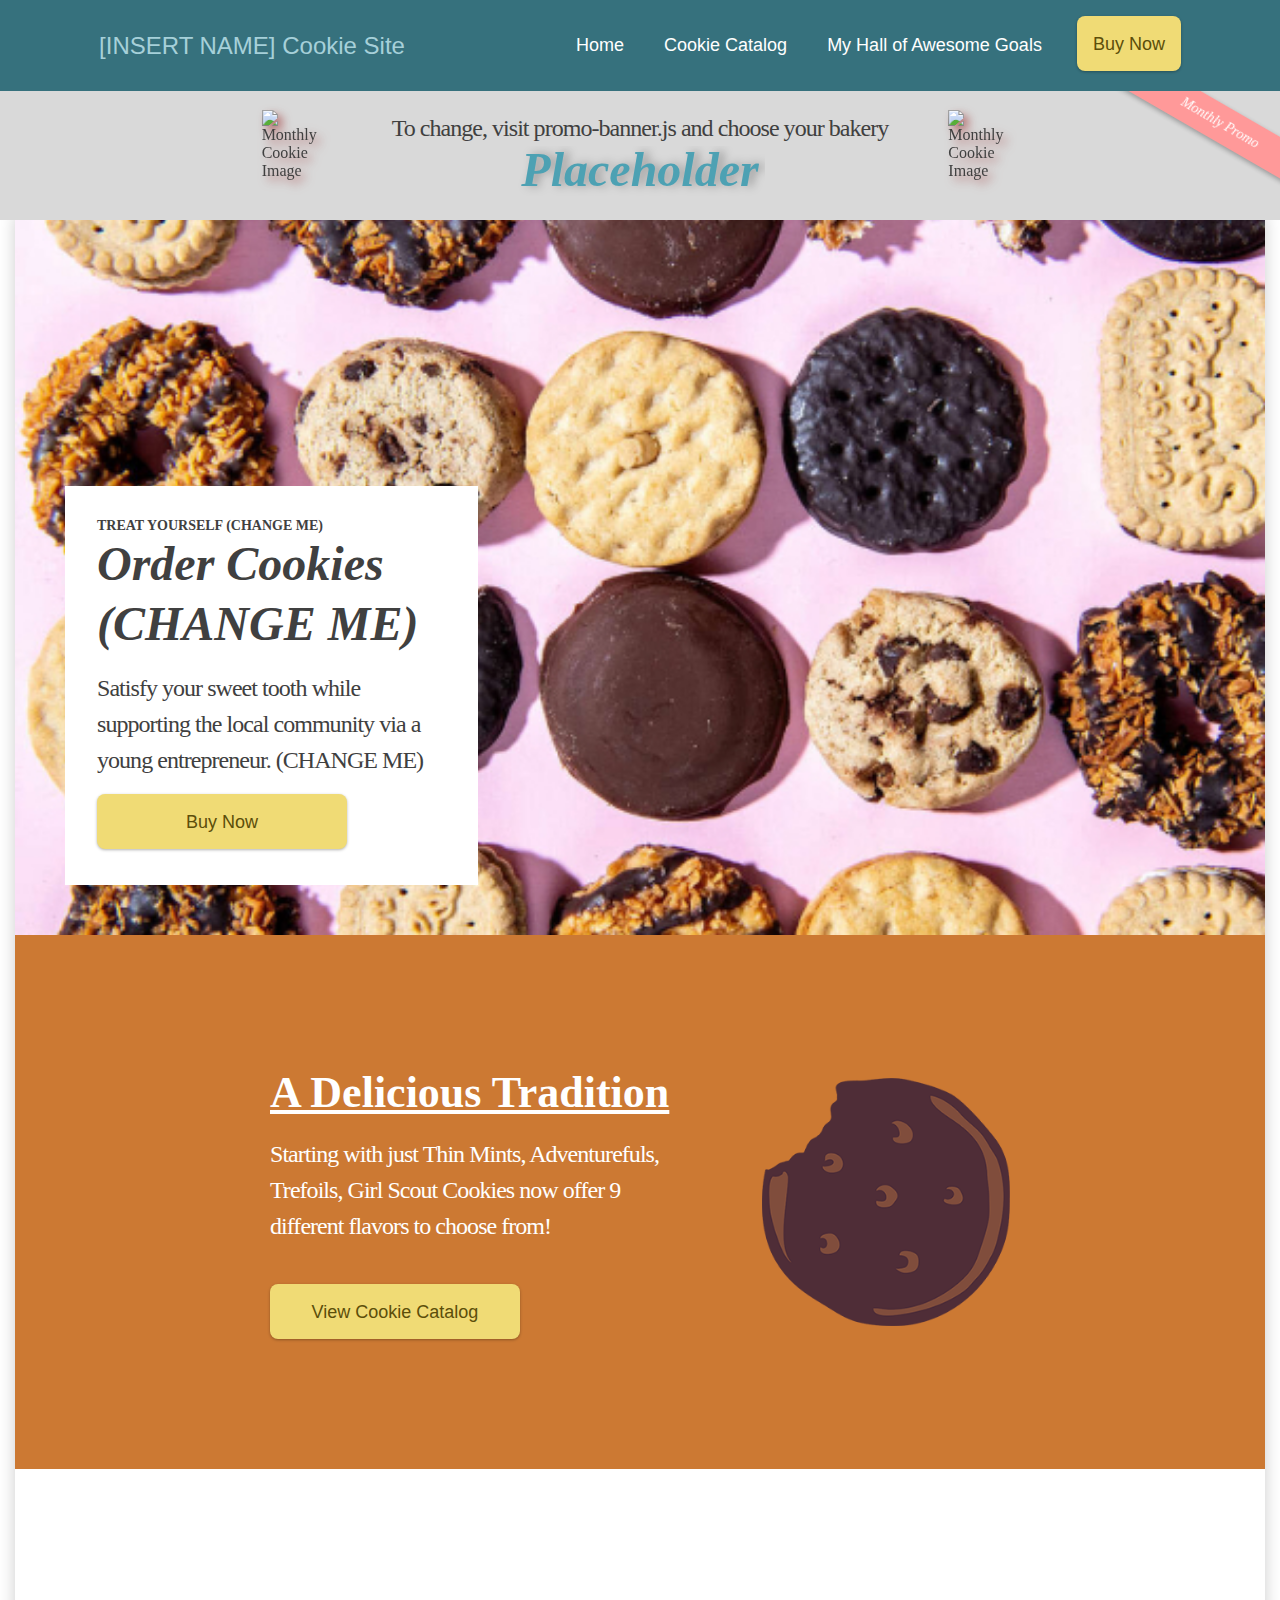
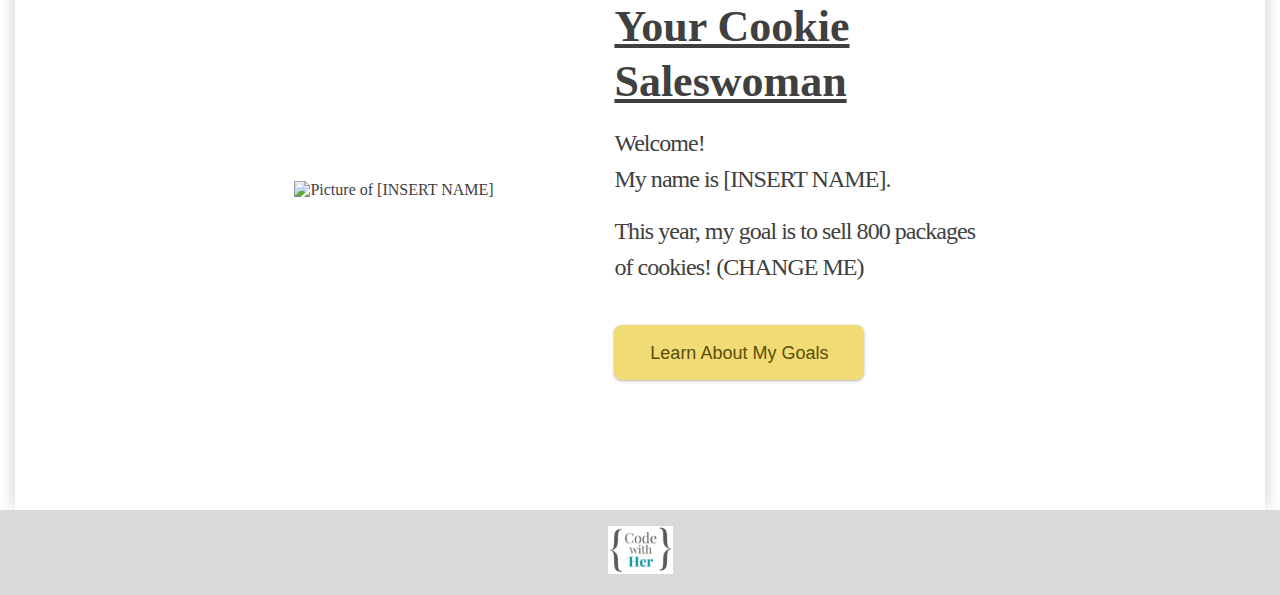
==== commit 5fcaad93: "added favicon" ====
--- a/index.html
+++ b/index.html
@@ -5,6 +5,7 @@
   <meta charset="utf-8" />
   <meta name="viewport" content="width=device-width, initial-scale=1.0" />
   <title>C4C Website</title>
+  <link rel="icon" type="image/x-icon" href="/assets/images/favicon.ico">
   <link href="assets/css/global.css" rel="stylesheet" type="text/css" />
   <link href="assets/css/utilities.css" rel="stylesheet" type="text/css" />
   <link href="assets/css/home.css" rel="stylesheet" type="text/css" />
@@ -22,6 +23,11 @@
       <nav id="header-nav" class="header-menu-sidebar">
         <ul class="nav-content">
           <li>
+            <a class="header-menu-link navigation-btn" href="index.html">
+              Home
+            </a>
+          </li>
+          <li>
             <a class="header-menu-link navigation-btn" href="cookies.html">
               Cookie Catalog
             </a>
@@ -33,9 +39,9 @@
           </li>
           <li>
 
-            <!-- BEGIN - Activity 5: Input Your Own Digital Cook Link -->
+            <!-- BEGIN - Activity 5: Input Your Own Digital Cookie Link -->
             <a class="button" href="https://www.girlscouts.org/en/cookies.html" target="_blank">
-            <!-- END - Activity 5: Input Your Own Digital Cook Link -->
+            <!-- END - Activity 5: Input Your Own Digital Cookie Link -->
 
             <!-- Navigation - purchase button -->
               <span class="button-text button-hover-underline">
@@ -83,10 +89,10 @@
 
           <div class="hero-btn-container">
 
-            <!-- BEGIN - Activity 5: Input Your Own Digital Cook Link -->
+            <!-- BEGIN - Activity 5: Input Your Own Digital Cookie Link -->
             <a class="button" href="https://www.girlscouts.org/en/cookies.html" target="_blank">
               <span class="button-text button-hover-underline">Buy Now</span>
-            <!-- END - Activity 5: Input Your Own Digital Cook Link -->
+            <!-- END - Activity 5: Input Your Own Digital Cookie Link -->
             
           </a>
           </div>          
@@ -109,7 +115,7 @@
             </span>
           </a>
         </div>
-        <img class="home-image" src="assets/images/cookies/thinmints.png" alt="Picture of Thin Mint" />
+        <img class="home-image" src="assets/images/cookies/lbb-thinmints.png" alt="Picture of Thin Mint" />
       </div>
       <a class="button desktop-hide" href="cookies.html">
         <span class="button-text button-hover-underline">
